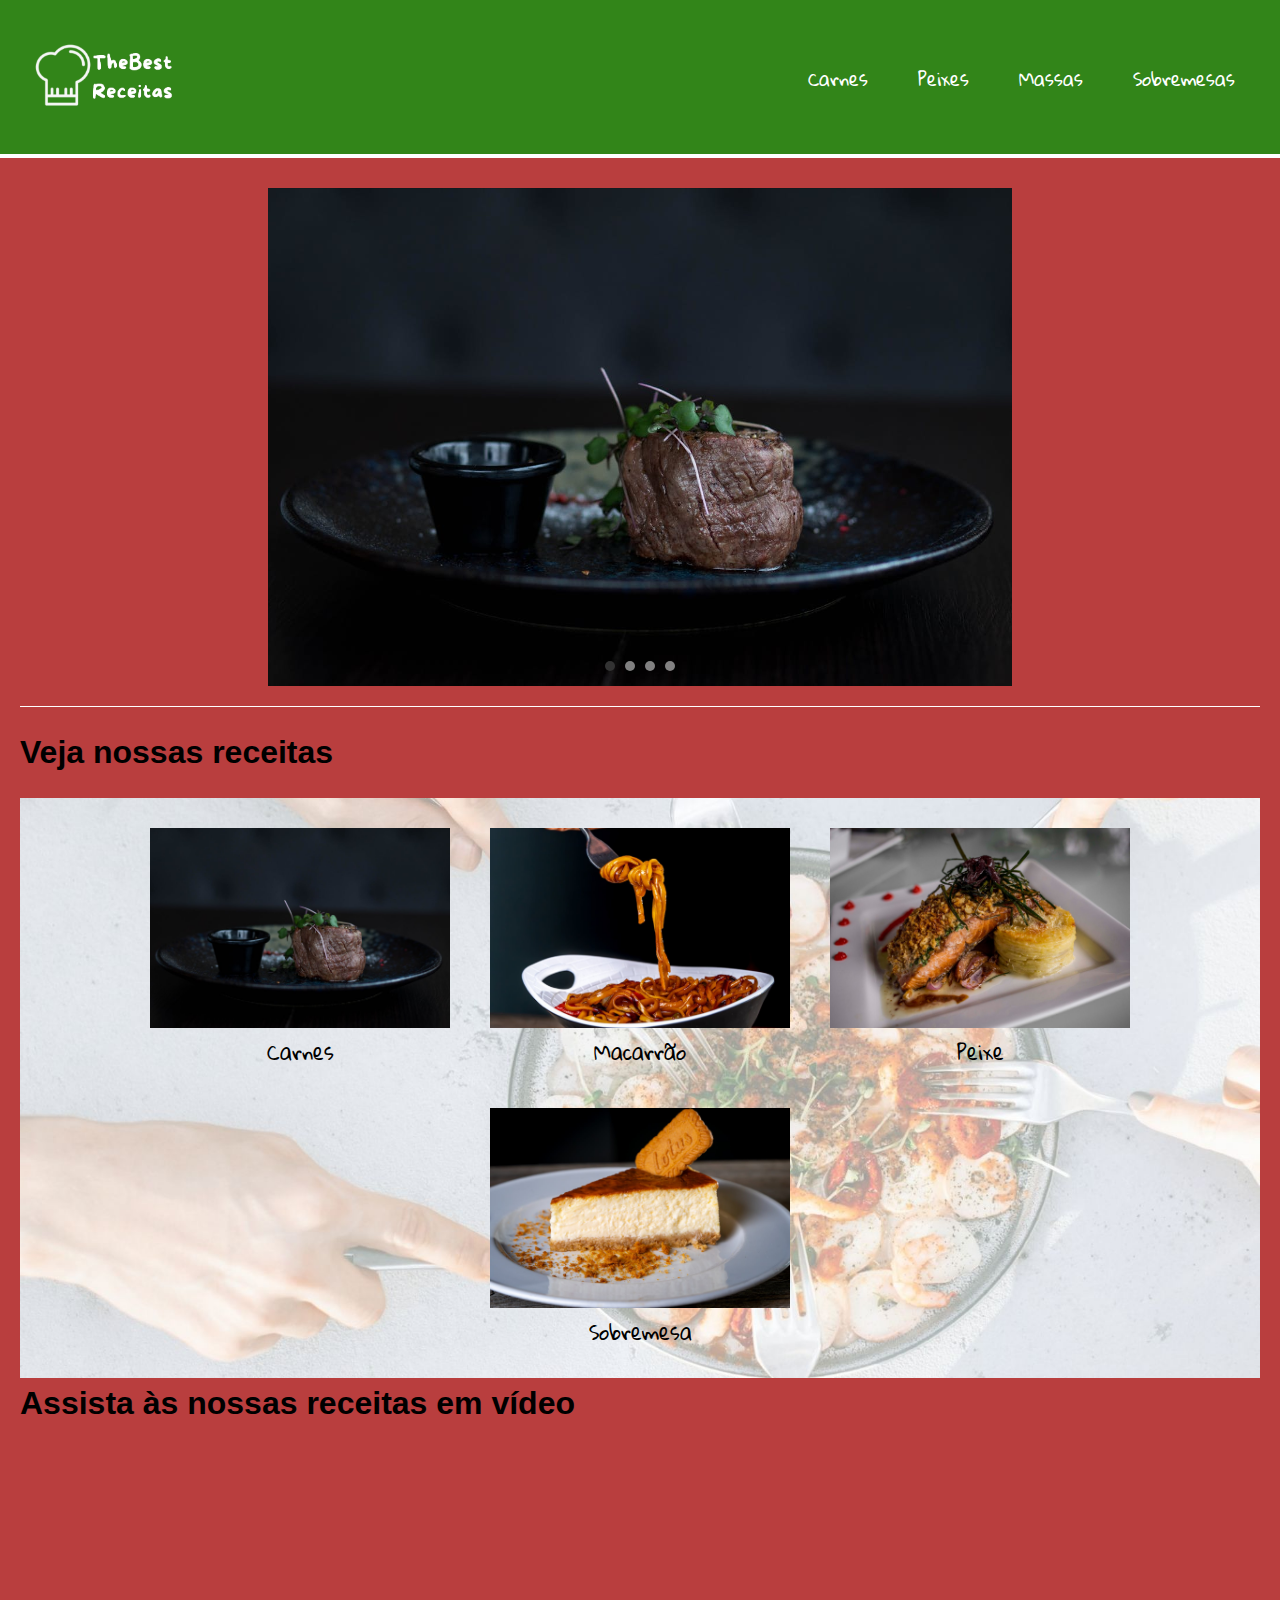
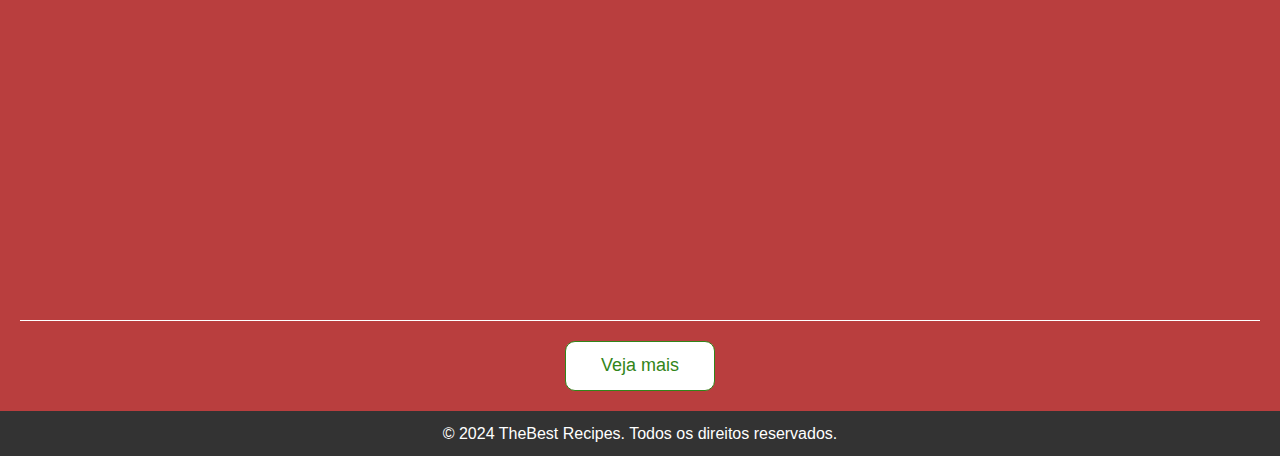
==== TheBest receitas/index.html @ cf9908c7 "addrecipesite" ====
<!DOCTYPE html>
<html lang="pt-BR">
<head>
    <meta charset="UTF-8">
    <meta name="viewport" content="width=device-width, initial-scale=1.0">
    <title>TheBest Recipes</title>
    <link rel="icon" href="img/favicon.png" type="image/x-icon">
    <link rel="stylesheet" href="style.css">
    <style>
        @import url('https://fonts.googleapis.com/css2?family=Gloria+Hallelujah&display=swap');
    </style>
</head>
<body>
    
    <header>
        <div class="logo">
            <img src="img/logo1.png" alt="Logo do site">
        </div>
        <nav>
            <ul>
                <li class="dropdown">
                    <a href="#carnes">Carnes</a>
                    <ul class="dropdown-content">
                        <li><a href="#">Carne vermelha</a></li>
                        <li><a href="#">Aves</a></li>
                        <li><a href="#">Peixes</a></li>
                    </ul>
                </li>
                <li class="dropdown">
                    <a href="#peixes">Peixes</a>
                    <ul class="dropdown-content">
                        <li><a href="#">Salmão</a></li>
                        <li><a href="#">Bacalhau</a></li>
                        <li><a href="#">Tilápia</a></li>
                    </ul>
                </li>
                <li class="dropdown">
                    <a href="#massas">Massas</a>
                    <ul class="dropdown-content">
                        <li><a href="#">Macarrão</a></li>
                        <li><a href="#">Assados</a></li>
                        <li><a href="#">Lasanha</a></li>
                    </ul>
                </li>
                <li class="dropdown">
                    <a href="#sobremesas">Sobremesas</a>
                    <ul class="dropdown-content">
                        <li><a href="#">Tortas</a></li>
                        <li><a href="#">Bolos</a></li>
                        <li><a href="#">Doces</a></li>
                    </ul>
                </li>
            </ul>
        </nav>
    </header>
    
    <main>
        
        <div class="slider">
            <div class="slides">
                <div class="slide" style="background-image: url('img/carne.jpg');"></div>
                <div class="slide" style="background-image: url('img/peixe.jpg');"></div>
                <div class="slide" style="background-image: url('img/torta.jpg');"></div>
                <div class="slide" style="background-image: url('img/macarrao.jpg');"></div>
            </div>
            <div class="navigation">
                <div class="dot" onclick="currentSlide(0)"></div>
                <div class="dot" onclick="currentSlide(1)"></div>
                <div class="dot" onclick="currentSlide(2)"></div>
                <div class="dot" onclick="currentSlide(3)"></div>
            </div>
        </div>
        <div class="separador01"></div>
        <div class="receitas">
            <h2>Veja nossas receitas</h2>
        </div>

        <nav class="nav2">
            <div>
                <a href="#" type="html"><img src="img/carne.jpg" alt="imagem-carne">
                    <p>Carnes</p>
                </a>
            </div>

            <div>
                <a href="#" type="html"><img src="img/macarrao.jpg" alt="imagem-macarrão">
                    <p>Macarrão</p>
                </a>
            </div>

            <div>
                <a href="#" type="html"><img src="img/peixe.jpg" alt="imagem-peixe">
                    <p>Peixe</p>
                </a>
            </div>

            <div>
                <a href="#" type="html"><img src="img/torta.jpg" alt="imagem-sobremesa">
                    <p>Sobremesa</p>
                </a>
            </div>
        </nav>

        <div class="separador02"></div>

        <div class="receitas">
            <h2>Assista às nossas receitas em vídeo</h2>
        </div>

        <!-- Chat, aqui eu quero chegar mais perto do video como eu faço? -->

        <div class="video-container">
            <iframe width="800" height="600" src="https://www.youtube.com/watch?v=qzh5mFAWiUM" 
            title="YouTube video player" frameborder="0" allow="accelerometer; autoplay; clipboard-write; 
            encrypted-media; gyroscope; picture-in-picture; web-share" allowfullscreen></iframe>
        </div>
        <div class="separador01"></div>
        <button class="btn-02">Veja mais</button>
    </main>

    <footer>
        <p>&copy; 2024 TheBest Recipes. Todos os direitos reservados.</p>
    </footer>

    <script src="script.js"></script>
</body>
</html>
---- TheBest receitas/style.css ----
/* Reset básico */
* {
    margin: 0;
    padding: 0;
    box-sizing: border-box;
}

body {
    font-family: 'Arial', sans-serif;
    line-height: 1.6;
    background-color: #0c0b0b;
    color: #333;
}

/* Header */
header {
    background-color: #328519; /* Verde */
    display: flex;
    justify-content: space-between;
    align-items: center;
    padding: 25px 20px;
    position: relative;
}

/* Linhas branca e verde no final do header */
header::after {
    content: "";
    position: absolute;
    bottom: 0;
    left: 0;
    width: 100%;
    height: 4px;
    background: linear-gradient(to right, white 100%, green 50%);
}

/* Estilo do título e texto no header */
header h1 {
    font-family: 'Brush Script MT', cursive;
    font-size: 2.5em;
    color: rgb(187, 102, 102);
}

header p {
    font-size: 1.2em;
    color: rgb(255, 255, 255);
}

/* Barra de navegação com dropdown */
nav {
    display: flex;
    justify-content: center;
    align-items: right;
}

nav ul {
    list-style: none;
    padding: 0;
    display: flex;
    justify-content: center;
}

nav ul li {
    position: relative;
    margin: 0 25px;
    font-family: "Gloria Hallelujah", cursive;
    font-weight: 400;
}

nav ul li a {
    color: rgb(255, 255, 255);
    text-decoration: none;
    font-size: 1.1em;
}

nav ul li a:hover {
    text-decoration: underline;
}

.nav2 {
    display: flex;
    flex-wrap: wrap; /* Permite que os itens quebrem a linha */
    justify-content: center;
    gap: 20px; /* Espaçamento entre os itens do nav */
    margin-top: 20px; /* Ajuste o valor conforme necessário */
  }
  
  .nav2 div {
      width: 300px; /* Defina a largura desejada */
      height: auto; /* Ajusta a altura automaticamente */
      text-align: center;
      margin: 10px; /* Espaçamento ao redor das divs */
  }
  
  .nav2 img {
    max-width: 100%; /* Garante que a imagem se ajuste ao tamanho da div */
    height: auto; /* Mantém a proporção da imagem */
  }
  
  .nav2 a {
      text-decoration: none;
      font-size: 20px;
      color: #000000;
      font-family: "Gloria Hallelujah", cursive;
    font-weight: 400;
  }
  
  .nav2 div p {
      text-align: center;
      font-size: 20px;
  }
/* Dropdown */
.dropdown-content {
    display: none;
    position: absolute;
    background-color: white;
    min-width: 160px;
    box-shadow: 0px 8px 16px rgba(0,0,0,0.2);
    z-index: 1;
    border-radius: 5px;
}

.dropdown-content li {
    text-align: left;
    margin: 0;
}

.dropdown-content li a {
    color: #333;
    padding: 10px;
    display: block;
    text-decoration: none;
}

.dropdown-content li a:hover {
    background-color: #ff6347;
    color: white;
}

/* Mostrar o dropdown ao passar o mouse */
.dropdown:hover .dropdown-content {
    display: block;
}

/* Logo */
.logo img {
    max-height: 100px; /* Ajusta o tamanho da logo */
}

/* Sections */
main {
    padding: 20px;
    background-color: #b93e3e;
}

section {
    margin-bottom: 40px;
}

/* Aplicar imagem como fundo do main para as 4 opções */
nav.nav2 {
    background-image: url('img/thebest.jpg'); /* Adiciona a imagem como fundo */
    background-size: cover; /* Garante que a imagem cubra todo o contêiner */
    background-position: center; /* Centraliza a imagem */
    padding: 20px; /* Adiciona espaçamento interno se necessário */
}

h2 {
    font-size: 2em;
    margin-bottom: 10px;
    color: #000;
}

h3 {
    font-size: 1.5em;
    margin-bottom: 10px;
}

/* Auto size para imagens */
.auto-size {
    width: 100%;
    height: auto;
    max-width: 600px;
    display: block;
    margin: 0 auto;
}

/* Ingredientes com fonte diferente */
.ingredientes h4 {
    font-family: 'Courier New', monospace;
    font-size: 1.3em;
    margin-bottom: 5px;
}

.ingredientes ul {
    list-style-type: square;
    margin-left: 20px;
}

.modo-preparo h4 {
    font-family: 'Georgia', serif;
    font-size: 1.3em;
    margin-bottom: 5px;
}

/* Footer */
footer {
    text-align: center;
    padding: 10px;
    background-color: #333;
    color: white;
}

footer p {
    margin: 0;
}

.imagem-fundo img {
    width: 100%;
}

/* Slider */
.slider {
    width: 60%; /* Ajustado para caber no layout geral */
    max-width: 1273px;
    position: relative;
    overflow: hidden;
    margin: 10px auto; /* Adicionado margin para espaçamento entre as seções */
}

.slides {
    display: flex;
    transition: transform 0.5s ease-in-out;
    width: 400%; /* 4 vezes o tamanho do slider */
}

.slide {
    width: 200%;
    height: auto;
    background-size: cover;
    background-position: center;
    aspect-ratio: 1273 / 853;
}

.separador01 {
    height: 1px;
    background-color: #ffffff;
    margin: 20px 0;
}

.navigation {
    position: absolute;
    bottom: 15px;
    left: 50%;
    transform: translateX(-50%);
    display: flex;
    gap: 10px;
}

.dot {
    width: 10px;
    height: 10px;
    border-radius: 50%;
    background-color: #fff;
    opacity: 0.5;
    cursor: pointer;
    transition: opacity 0.3s;
}

.dot.active {
    opacity: 1;
    background-color: #333;
}

.dot:hover {
    opacity: 1;
}

.video-container {
    display: flex;
    justify-content: center; /* Centraliza o vídeo na horizontal */
    margin-bottom: 10px; /* Adiciona um espaço abaixo do vídeo */
}

.video-container iframe {
    width: 800px;              /* Define uma largura fixa para o iframe */
    height: 450px;             /* Define uma altura fixa para o iframe */
    max-width: 100%;           /* Garante que o vídeo não ultrapasse a largura da tela */
    height: auto;              /* Mantém a proporção do vídeo */
}

.video-container iframe {
    width: 600px;              /* Define uma largura fixa para o iframe */
    height: 400px;             /* Define uma altura fixa para o iframe */
    max-width: 100%;           /* Garante que o vídeo não ultrapasse a largura da tela */
    margin: 40px 0 20px;       /* Espaçamento superior de 40px e inferior de 20px */
}

.btn-02 {
    display: block; /* Torna o botão um bloco */
    margin: 0 auto; /* Centraliza o botão horizontalmente */
    padding: 10px 20px; /* Espaçamento interno do botão */

    width: 150px;
    height: 50px;
    font-size: 18px;
    background-color: white;
    border: 1px solid #328519;
    color: #328519;
    cursor: pointer;
    transition: 0.5s;
    border-radius: 10px;
}

.btn-02:hover {
    background-color: rgb(255, 224, 224);
}

/* Responsividade para o slider */
@media (max-width: 768px) {
    .slider {
        width: 80%;
    }
}

@media (max-width: 480px) {
    .slider {
        width: 95%;
    }
}

@media (max-width: 768px) {
    .imagem-fundo {
        width: 95%;
    }
}
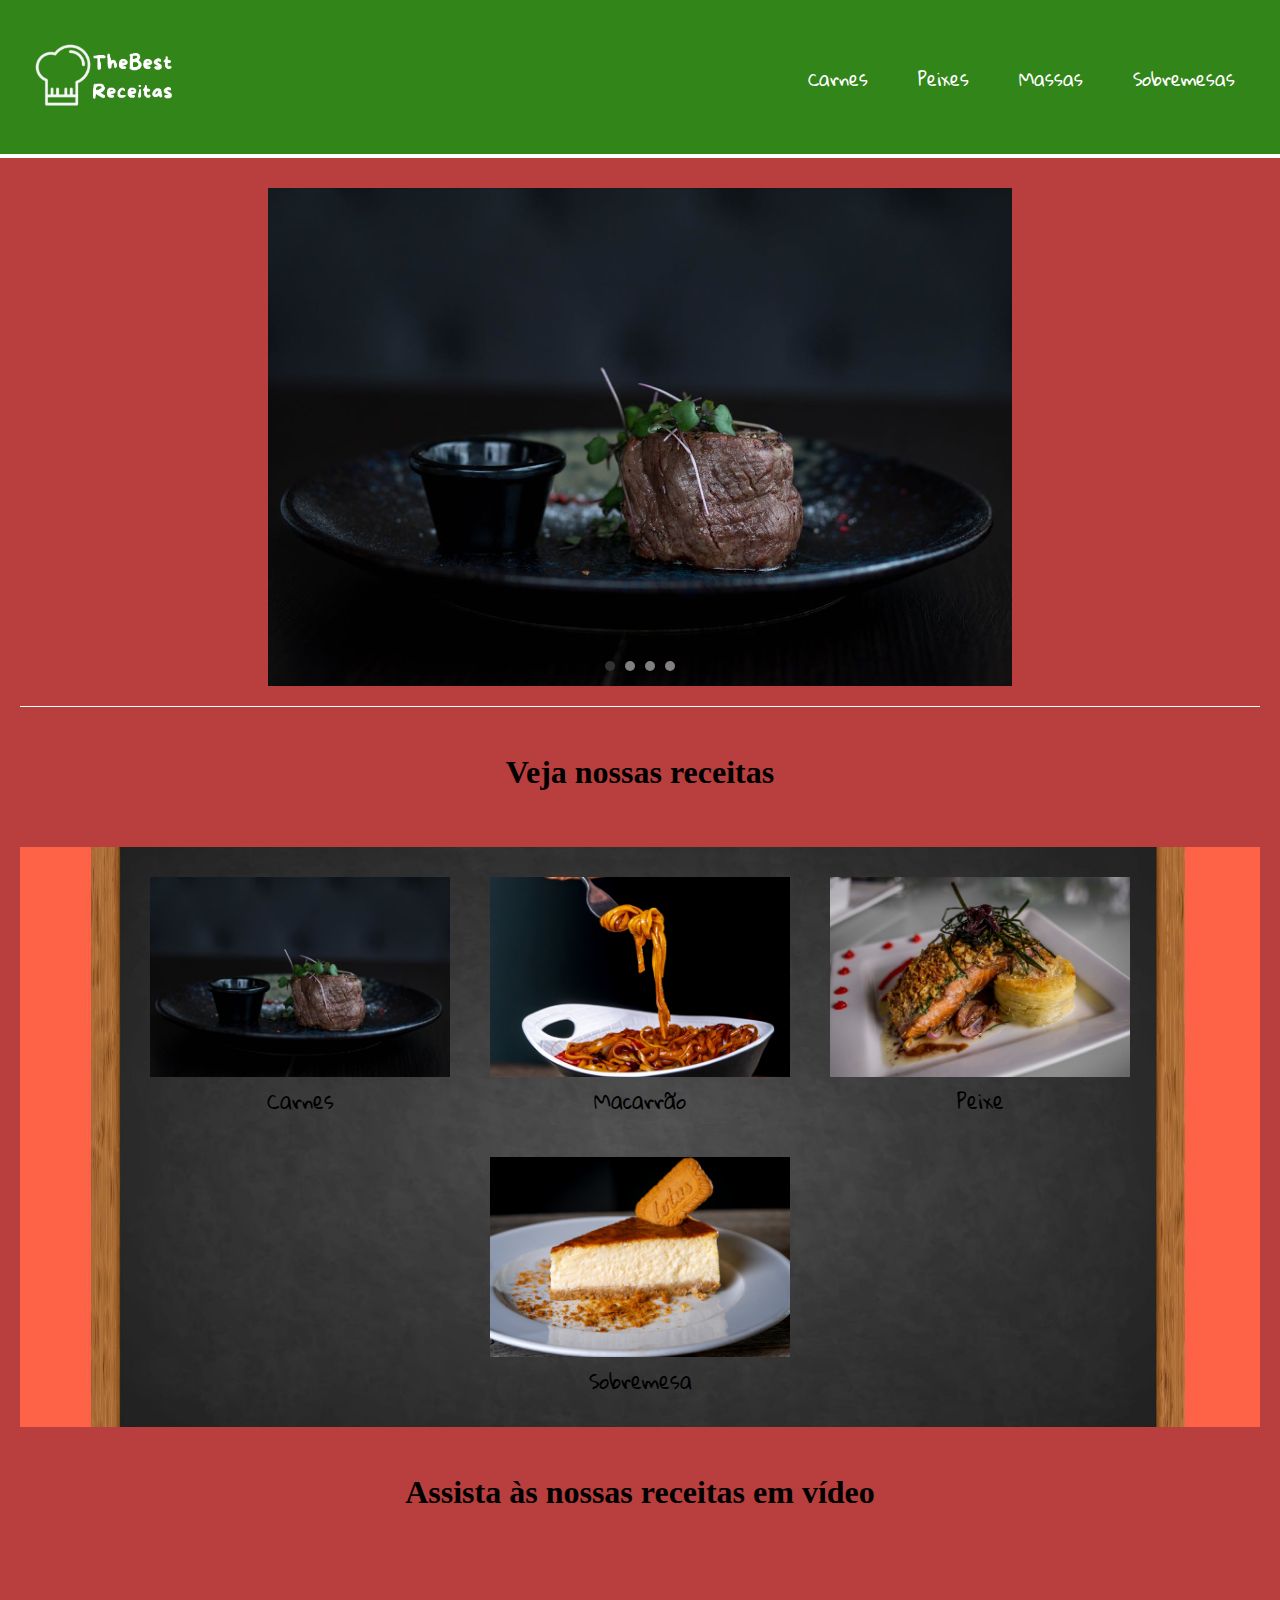
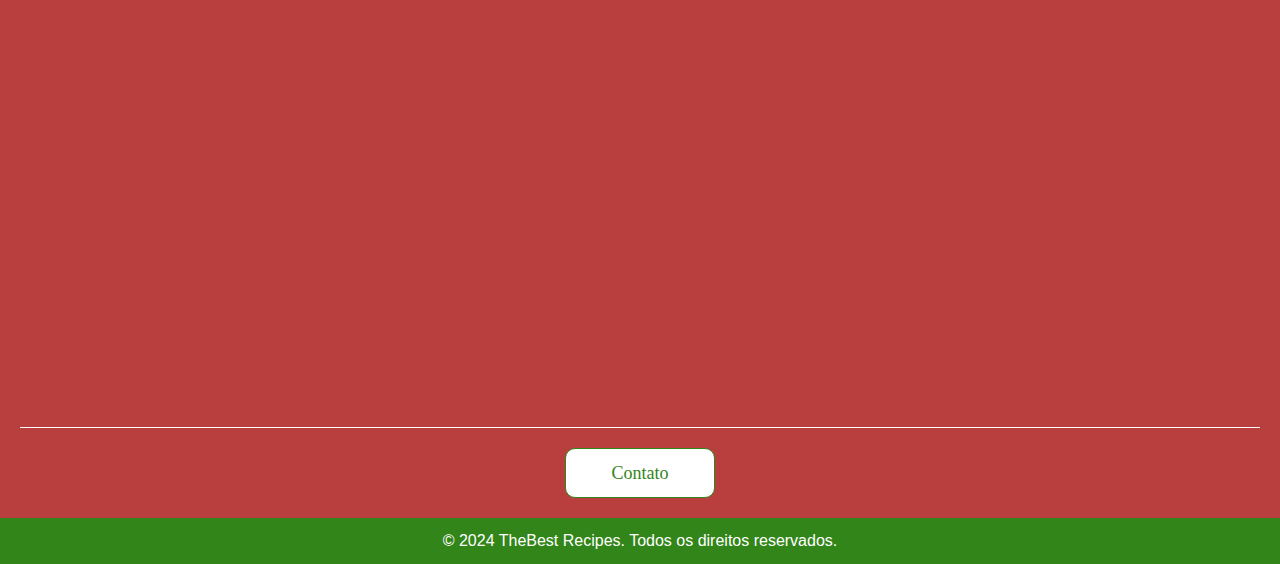
==== commit c928f723: "increases" ====
--- a/TheBest receitas/index.html
+++ b/TheBest receitas/index.html
@@ -107,15 +107,16 @@
             <h2>Assista às nossas receitas em vídeo</h2>
         </div>
 
-        <!-- Chat, aqui eu quero chegar mais perto do video como eu faço? -->
 
         <div class="video-container">
-            <iframe width="800" height="600" src="https://www.youtube.com/watch?v=qzh5mFAWiUM" 
-            title="YouTube video player" frameborder="0" allow="accelerometer; autoplay; clipboard-write; 
-            encrypted-media; gyroscope; picture-in-picture; web-share" allowfullscreen></iframe>
+            <iframe width="800" height="600" src="https://www.youtube.com/embed/qzh5mFAWiUM"
+                title="YouTube video player" frameborder="0"
+                allow="accelerometer; autoplay; clipboard-write; encrypted-media; gyroscope; picture-in-picture; web-share"
+                allowfullscreen>
+            </iframe>
         </div>
         <div class="separador01"></div>
-        <button class="btn-02">Veja mais</button>
+        <button class="btn-02">Contato</button>
     </main>
 
     <footer>
--- a/TheBest receitas/style.css
+++ b/TheBest receitas/style.css
@@ -45,6 +45,17 @@
     color: rgb(255, 255, 255);
 }
 
+.receitas {
+    display: flex;
+    justify-content: center; /* Centraliza horizontalmente */
+    align-items: center;     /* Centraliza verticalmente */
+    margin-top: 20px;        /* Adiciona uma margem superior */
+    height: 100px;
+    font-family: 'Brush Script MT', cursive;
+    font-size: 1em;
+    margin-top: 40pcx;
+}
+
 /* Barra de navegação com dropdown */
 nav {
     display: flex;
@@ -206,7 +217,7 @@
 footer {
     text-align: center;
     padding: 10px;
-    background-color: #333;
+    background-color: #328519; /* Verde */
     color: white;
 }
 
@@ -299,7 +310,8 @@
     display: block; /* Torna o botão um bloco */
     margin: 0 auto; /* Centraliza o botão horizontalmente */
     padding: 10px 20px; /* Espaçamento interno do botão */
-
+    font-family: 'Brush Script MT', cursive;
+    font-size: 2em;
     width: 150px;
     height: 50px;
     font-size: 18px;
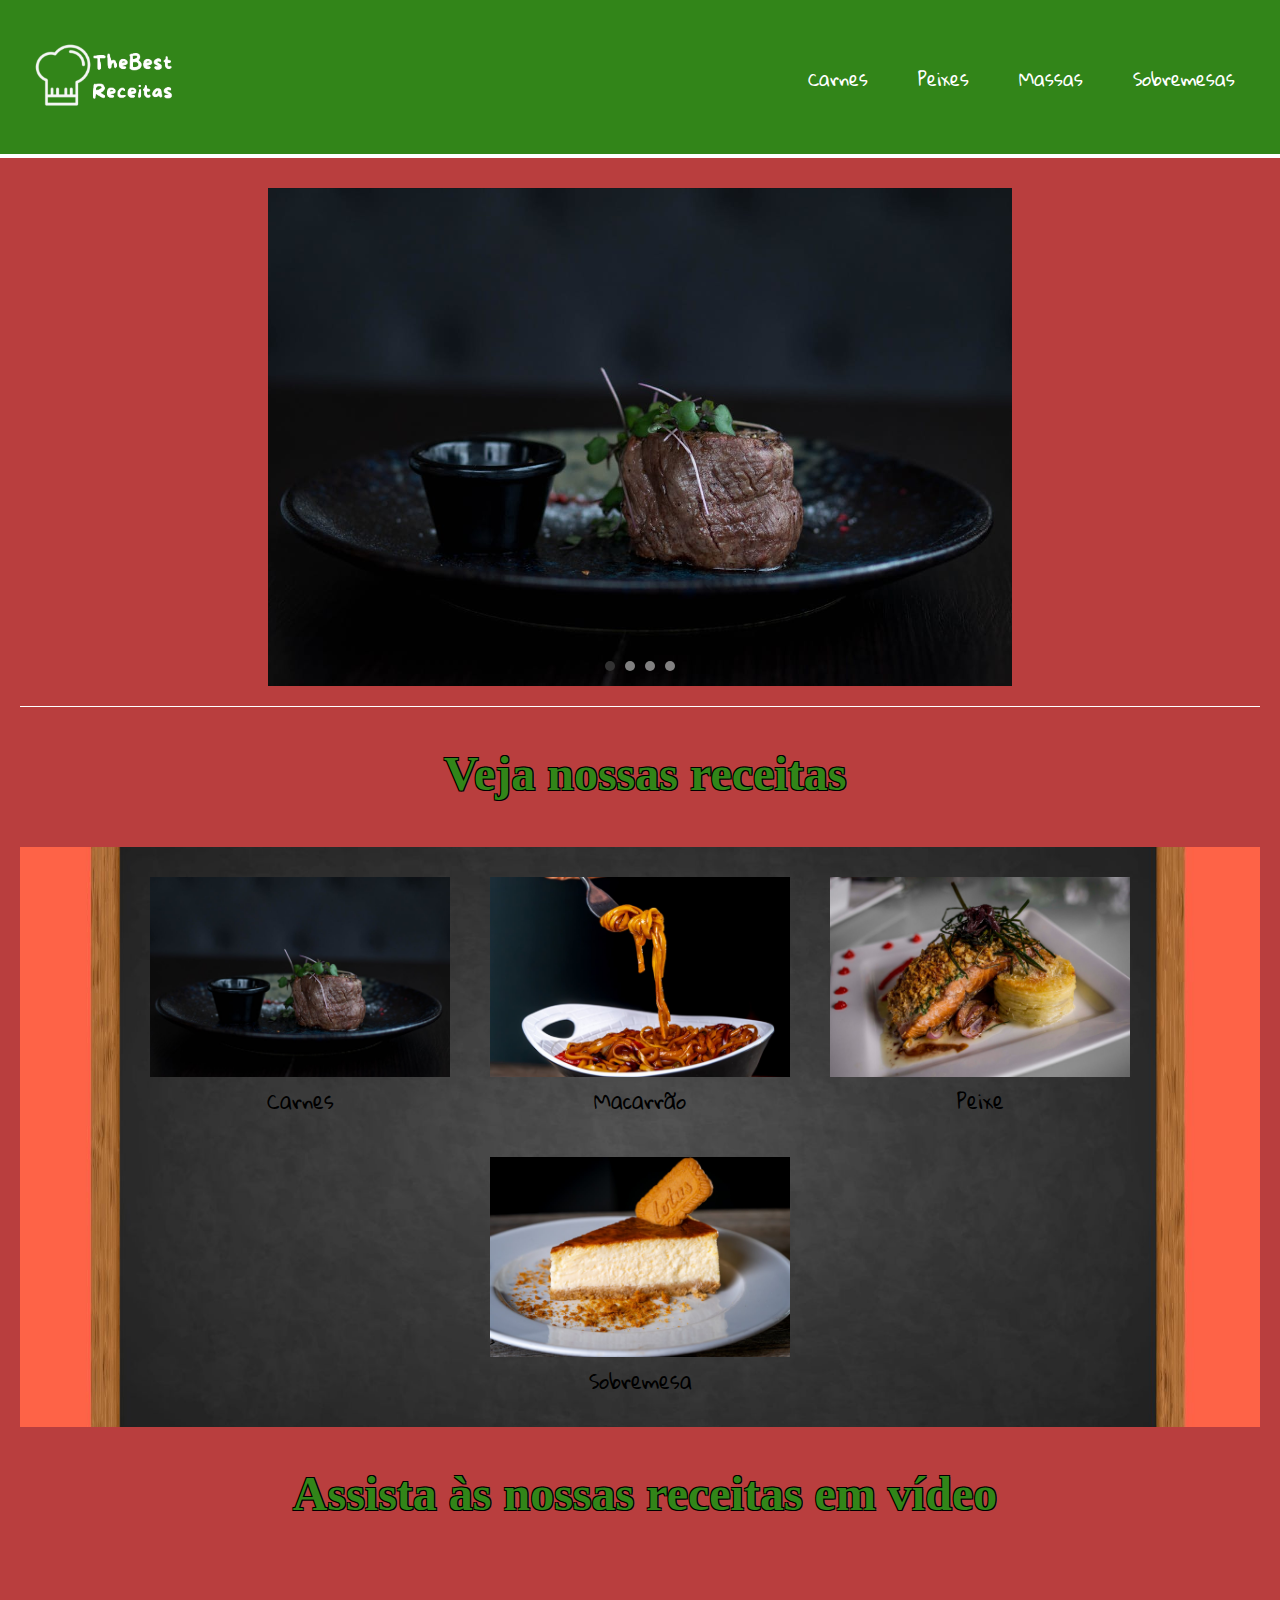
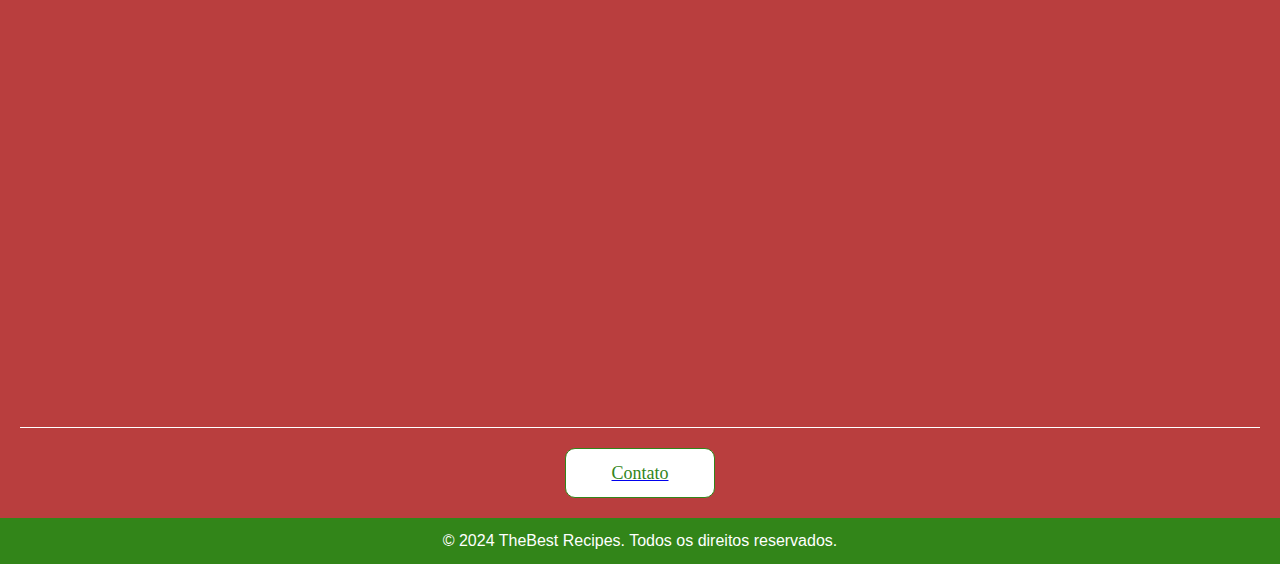
==== commit 7956f398: "increases" ====
--- a/TheBest receitas/index.html
+++ b/TheBest receitas/index.html
@@ -14,40 +14,42 @@
     
     <header>
         <div class="logo">
-            <img src="img/logo1.png" alt="Logo do site">
+            <a href="index.html">
+                <img src="img/logo1.png" alt="Logo do site">
+            </a>
         </div>
         <nav>
             <ul>
                 <li class="dropdown">
                     <a href="#carnes">Carnes</a>
                     <ul class="dropdown-content">
-                        <li><a href="#">Carne vermelha</a></li>
-                        <li><a href="#">Aves</a></li>
-                        <li><a href="#">Peixes</a></li>
+                        <li><a href="recipemeat.html">Carne vermelha</a></li>
+                        <li><a href="recipemeat.html">Aves</a></li>
+                        <li><a href="recipemeat.html">Peixes</a></li>
                     </ul>
                 </li>
                 <li class="dropdown">
                     <a href="#peixes">Peixes</a>
                     <ul class="dropdown-content">
-                        <li><a href="#">Salmão</a></li>
-                        <li><a href="#">Bacalhau</a></li>
-                        <li><a href="#">Tilápia</a></li>
+                        <li><a href="recipefish.html">Salmão</a></li>
+                        <li><a href="recipefish.html">Bacalhau</a></li>
+                        <li><a href="recipefish.html">Tilápia</a></li>
                     </ul>
                 </li>
                 <li class="dropdown">
                     <a href="#massas">Massas</a>
                     <ul class="dropdown-content">
-                        <li><a href="#">Macarrão</a></li>
-                        <li><a href="#">Assados</a></li>
-                        <li><a href="#">Lasanha</a></li>
+                        <li><a href="recipepasta.html">Macarrão</a></li>
+                        <li><a href="recipepasta.html">Assados</a></li>
+                        <li><a href="recipepasta.html">Lasanha</a></li>
                     </ul>
                 </li>
                 <li class="dropdown">
                     <a href="#sobremesas">Sobremesas</a>
                     <ul class="dropdown-content">
-                        <li><a href="#">Tortas</a></li>
-                        <li><a href="#">Bolos</a></li>
-                        <li><a href="#">Doces</a></li>
+                        <li><a href="recipedessert.html">Tortas</a></li>
+                        <li><a href="recipedessert.html">Bolos</a></li>
+                        <li><a href="recipedessert.html">Doces</a></li>
                     </ul>
                 </li>
             </ul>
@@ -77,25 +79,25 @@
 
         <nav class="nav2">
             <div>
-                <a href="#" type="html"><img src="img/carne.jpg" alt="imagem-carne">
+                <a href="recipemeat.html" type="html"><img src="img/carne.jpg" alt="imagem-carne">
                     <p>Carnes</p>
                 </a>
             </div>
 
             <div>
-                <a href="#" type="html"><img src="img/macarrao.jpg" alt="imagem-macarrão">
+                <a href="recipepasta.html" type="html"><img src="img/macarrao.jpg" alt="imagem-macarrão">
                     <p>Macarrão</p>
                 </a>
             </div>
 
             <div>
-                <a href="#" type="html"><img src="img/peixe.jpg" alt="imagem-peixe">
+                <a href="recipefish.html" type="html"><img src="img/peixe.jpg" alt="imagem-peixe">
                     <p>Peixe</p>
                 </a>
             </div>
 
             <div>
-                <a href="#" type="html"><img src="img/torta.jpg" alt="imagem-sobremesa">
+                <a href="recipedessert.html" type="html"><img src="img/torta.jpg" alt="imagem-sobremesa">
                     <p>Sobremesa</p>
                 </a>
             </div>
@@ -116,7 +118,9 @@
             </iframe>
         </div>
         <div class="separador01"></div>
-        <button class="btn-02">Contato</button>
+        <a href="contatobtn.html">
+            <button class="btn-02">Contato</button>
+        </a>
     </main>
 
     <footer>
--- a/TheBest receitas/style.css
+++ b/TheBest receitas/style.css
@@ -6,6 +6,7 @@
 }
 
 body {
+    
     font-family: 'Arial', sans-serif;
     line-height: 1.6;
     background-color: #0c0b0b;
@@ -176,13 +177,21 @@
 }
 
 h2 {
-    font-size: 2em;
+    font-family: "Gloria Hallelujah", cursive;
+    font-weight:00;
+    font-size: 1em;
     margin-bottom: 10px;
-    color: #000;
+    color: #328519;
+    text-shadow: 
+        -1px -1px 0 #000, /* Sombra para cima à esquerda */
+        1px -1px 0 #000,  /* Sombra para cima à direita */
+        -1px 1px 0 #000,  /* Sombra para baixo à esquerda */
+        1px 1px 0 #000;   /* Sombra para baixo à direita */
 }
 
 h3 {
-    font-size: 1.5em;
+    font-family: 'Brush Script MT', cursive;
+    font-size: 1.8em;
     margin-bottom: 10px;
 }
 
@@ -193,25 +202,68 @@
     max-width: 600px;
     display: block;
     margin: 0 auto;
+    margin: 20px 5px 20px;
+
 }
 
 /* Ingredientes com fonte diferente */
 .ingredientes h4 {
-    font-family: 'Courier New', monospace;
-    font-size: 1.3em;
+    font-family: 'Brush Script MT', cursive;
+    font-size: 1em;
+    margin-top: 40pcx;
     margin-bottom: 5px;
 }
 
 .ingredientes ul {
     list-style-type: square;
     margin-left: 20px;
+    
 }
 
 .modo-preparo h4 {
-    font-family: 'Georgia', serif;
+    font-family: 'Brush Script MT', cursive;
     font-size: 1.3em;
-    margin-bottom: 5px;
-}
+    margin-top: 40pcx;
+    margin-bottom: 5px;
+}
+
+.modo-preparo p {
+    font-family: 'Brush Script MT', cursive;
+    font-size: 1.2em;
+    margin-top: 40pcx;
+    margin-bottom: 5px;
+    margin-left: 10px;
+}
+
+.heitch {
+    font-family: 'Brush Script MT', cursive;
+    font-size: 1.1em;
+    margin-top: 40pcx;
+    margin-bottom: 5px;
+}
+.heitch h4 {
+    font-family: 'Brush Script MT', cursive;
+    font-size: 1.3em;
+    margin-top: 40pcx;
+    margin-bottom: 5px;
+}
+
+.heitch li {
+    font-family: 'Brush Script MT', cursive;
+    font-size: 1.2em;
+    margin-top: 40pcx;
+    margin-bottom: 5px;
+    margin-left: 21px;
+}
+
+h2 {
+    font-family: 'Brush Script MT', cursive;
+    font-size: 3em;
+    margin-top: 40pcx;
+    margin-bottom: 5px;
+    margin-left: 10px;
+}
+
 
 /* Footer */
 footer {
@@ -344,5 +396,4 @@
     .imagem-fundo {
         width: 95%;
     }
-}
-
+}